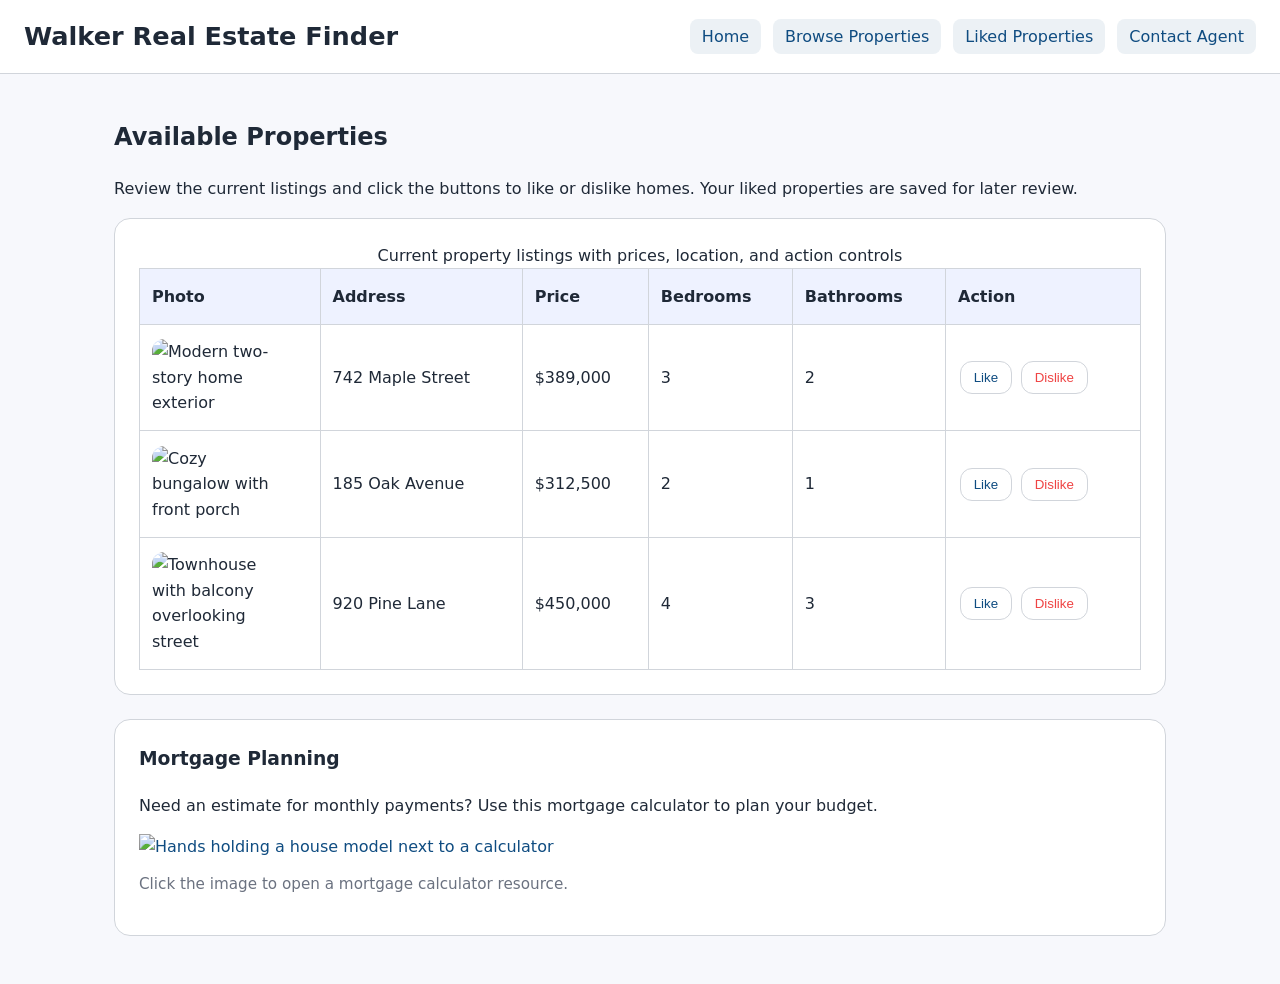
==== browse.html @ 5a7be64c "Created application" ====
<!DOCTYPE html>
<html lang="en">
<head>
  <meta charset="UTF-8">
  <meta name="viewport" content="width=device-width, initial-scale=1.0">
  <title>Browse Properties | Walker Real Estate Finder</title>
  <link rel="stylesheet" href="style.css">
</head>
<body>
  <header class="site-header">
    <div class="top-bar">
      <h1>Walker Real Estate Finder</h1>
      <nav aria-label="Primary navigation">
        <ul class="site-nav">
          <li><a href="index.html">Home</a></li>
          <li><a href="browse.html">Browse Properties</a></li>
          <li><a href="liked.html">Liked Properties</a></li>
          <li><a href="contact.html">Contact Agent</a></li>
        </ul>
      </nav>
    </div>
  </header>

  <main>
    <section>
      <h2>Available Properties</h2>
      <p>Review the current listings and click the buttons to like or dislike homes. Your liked properties are saved for later review.</p>
    </section>

    <section class="table-section">
      <div class="table-wrapper">
        <table>
          <caption>Current property listings with prices, location, and action controls</caption>
          <thead>
            <tr>
              <th scope="col">Photo</th>
              <th scope="col">Address</th>
              <th scope="col">Price</th>
              <th scope="col">Bedrooms</th>
              <th scope="col">Bathrooms</th>
              <th scope="col">Action</th>
            </tr>
          </thead>
          <tbody id="property-list">
            <tr data-id="1">
              <td><img src="https://images.unsplash.com/photo-1560185127-6f4d63c6a65e?auto=format&fit=crop&w=400&q=80" alt="Modern two-story home exterior" /></td>
              <td>742 Maple Street</td>
              <td>$389,000</td>
              <td>3</td>
              <td>2</td>
              <td>
                <button class="like-button" type="button">Like</button>
                <button class="dislike-button" type="button">Dislike</button>
              </td>
            </tr>
            <tr data-id="2">
              <td><img src="https://images.unsplash.com/photo-1494526585095-c41746248156?auto=format&fit=crop&w=400&q=80" alt="Cozy bungalow with front porch" /></td>
              <td>185 Oak Avenue</td>
              <td>$312,500</td>
              <td>2</td>
              <td>1</td>
              <td>
                <button class="like-button" type="button">Like</button>
                <button class="dislike-button" type="button">Dislike</button>
              </td>
            </tr>
            <tr data-id="3">
              <td><img src="https://images.unsplash.com/photo-1505693416388-ac5ce068fe85?auto=format&fit=crop&w=400&q=80" alt="Townhouse with balcony overlooking street" /></td>
              <td>920 Pine Lane</td>
              <td>$450,000</td>
              <td>4</td>
              <td>3</td>
              <td>
                <button class="like-button" type="button">Like</button>
                <button class="dislike-button" type="button">Dislike</button>
              </td>
            </tr>
          </tbody>
        </table>
      </div>
    </section>

    <section class="resource-card">
      <h3>Mortgage Planning</h3>
      <p>Need an estimate for monthly payments? Use this mortgage calculator to plan your budget.</p>
      <a href="https://www.example.com/mortgage-calculator" target="_blank" rel="noopener noreferrer">
        <img src="https://images.unsplash.com/photo-1433155653768-0c7bfb4d3021?auto=format&fit=crop&w=1200&q=80" alt="Hands holding a house model next to a calculator" />
      </a>
      <p class="image-caption">Click the image to open a mortgage calculator resource.</p>
    </section>
  </main>

  <script src="script.js"></script>
</body>
</html>
---- style.css ----
:root {
  --bg: #f7f8fc;
  --surface: #ffffff;
  --main: #0f4c81;
  --accent: #ff6f61;
  --text: #1f2937;
  --muted: #6b7280;
  --border: #d1d5db;
}

* {
  box-sizing: border-box;
}

body {
  margin: 0;
  font-family: Inter, system-ui, -apple-system, BlinkMacSystemFont, "Segoe UI", sans-serif;
  background: var(--bg);
  color: var(--text);
  line-height: 1.6;
}

img {
  max-width: 100%;
  display: block;
}

a {
  color: var(--main);
  text-decoration: none;
}

a:hover,
a:focus {
  text-decoration: underline;
}

.site-header {
  background: var(--surface);
  border-bottom: 1px solid var(--border);
  padding: 1rem 1.5rem;
  position: sticky;
  top: 0;
  z-index: 10;
}

.top-bar {
  display: flex;
  flex-wrap: wrap;
  align-items: center;
  justify-content: space-between;
  gap: 1rem;
}

.site-header h1 {
  font-size: clamp(1.6rem, 2vw, 2rem);
  margin: 0;
}

.site-nav {
  list-style: none;
  display: flex;
  flex-wrap: wrap;
  gap: 0.75rem;
  padding: 0;
  margin: 0;
}

.site-nav li {
  margin: 0;
}

.site-nav a {
  padding: 0.5rem 0.75rem;
  border-radius: 0.5rem;
  background: rgba(15, 76, 129, 0.08);
}

main {
  padding: 1.5rem;
  max-width: 1100px;
  margin: 0 auto;
}

.hero,
.featured-property,
.quick-links,
.table-section,
.contact-section,
.favorite-tip,
.resource-card {
  background: var(--surface);
  border: 1px solid var(--border);
  border-radius: 1rem;
  padding: 1.5rem;
  margin-bottom: 1.5rem;
}

.hero h2,
.featured-property h2,
.resource-card h3,
.favorite-tip h3,
.contact-section h2 {
  margin-top: 0;
}

.hero-actions {
  display: flex;
  flex-wrap: wrap;
  gap: 1rem;
  margin-top: 1rem;
}

.button,
.submit-button {
  display: inline-flex;
  align-items: center;
  justify-content: center;
  padding: 0.95rem 1.25rem;
  border-radius: 0.75rem;
  border: none;
  background: var(--main);
  color: #fff;
  font-weight: 600;
  cursor: pointer;
}

.button:hover,
.submit-button:hover,
.button:focus,
.submit-button:focus {
  background: #0b3a64;
}

.image-caption {
  margin-top: 0.75rem;
  color: var(--muted);
  font-size: 0.95rem;
}

.quick-links {
  display: grid;
  gap: 1rem;
}

.quick-links article {
  padding: 1rem;
  border-radius: 0.85rem;
  background: #f8fafc;
}

.table-wrapper {
  overflow-x: auto;
}

table {
  width: 100%;
  border-collapse: collapse;
}

thead {
  background: #eef2ff;
}

th,
td {
  padding: 0.9rem 0.75rem;
  border: 1px solid var(--border);
  text-align: left;
  vertical-align: middle;
}

th {
  font-weight: 700;
}

td img {
  border-radius: 0.75rem;
  width: 100%;
  max-width: 120px;
  height: auto;
  object-fit: cover;
}

.like-button,
.dislike-button {
  margin: 0.15rem 0.12rem;
  padding: 0.5rem 0.8rem;
  border: 1px solid var(--border);
  border-radius: 0.75rem;
  background: #fff;
  cursor: pointer;
}

.like-button {
  color: #0f4c81;
}

.dislike-button {
  color: #ef4444;
}

.contact-section form {
  display: grid;
  gap: 1rem;
}

label {
  display: block;
  margin-bottom: 0.35rem;
  font-weight: 600;
}

input,
textarea {
  width: 100%;
  padding: 0.85rem 1rem;
  border: 1px solid var(--border);
  border-radius: 0.75rem;
  background: #fff;
}

fieldset {
  border: 1px solid var(--border);
  border-radius: 0.85rem;
  padding: 1rem;
}

legend {
  padding: 0 0.5rem;
  font-weight: 700;
}

.radio-group {
  display: grid;
  gap: 0.5rem;
}

.radio-group p {
  margin: 0 0 0.5rem;
}

.liked-list {
  min-height: 160px;
}

.liked-property {
  border: 1px solid var(--border);
  border-radius: 1rem;
  padding: 1rem;
  background: #fbfbff;
  margin-bottom: 1rem;
}

.liked-property h3 {
  margin-top: 0;
}

.empty-message {
  margin: 0;
  color: var(--muted);
}

.site-footer {
  padding: 1rem 1.5rem;
  text-align: center;
  color: var(--muted);
  background: #fff;
  border-top: 1px solid var(--border);
}

@media (min-width: 768px) {
  .hero-actions {
    justify-content: flex-start;
  }

  .quick-links {
    grid-template-columns: repeat(3, minmax(0, 1fr));
  }

  .top-bar {
    align-items: center;
  }
}

@media (max-width: 640px) {
  .site-nav {
    flex-direction: column;
    align-items: stretch;
  }

  .hero,
  .featured-property,
  .quick-links,
  .table-section,
  .contact-section,
  .favorite-tip,
  .resource-card {
    padding: 1rem;
  }
}
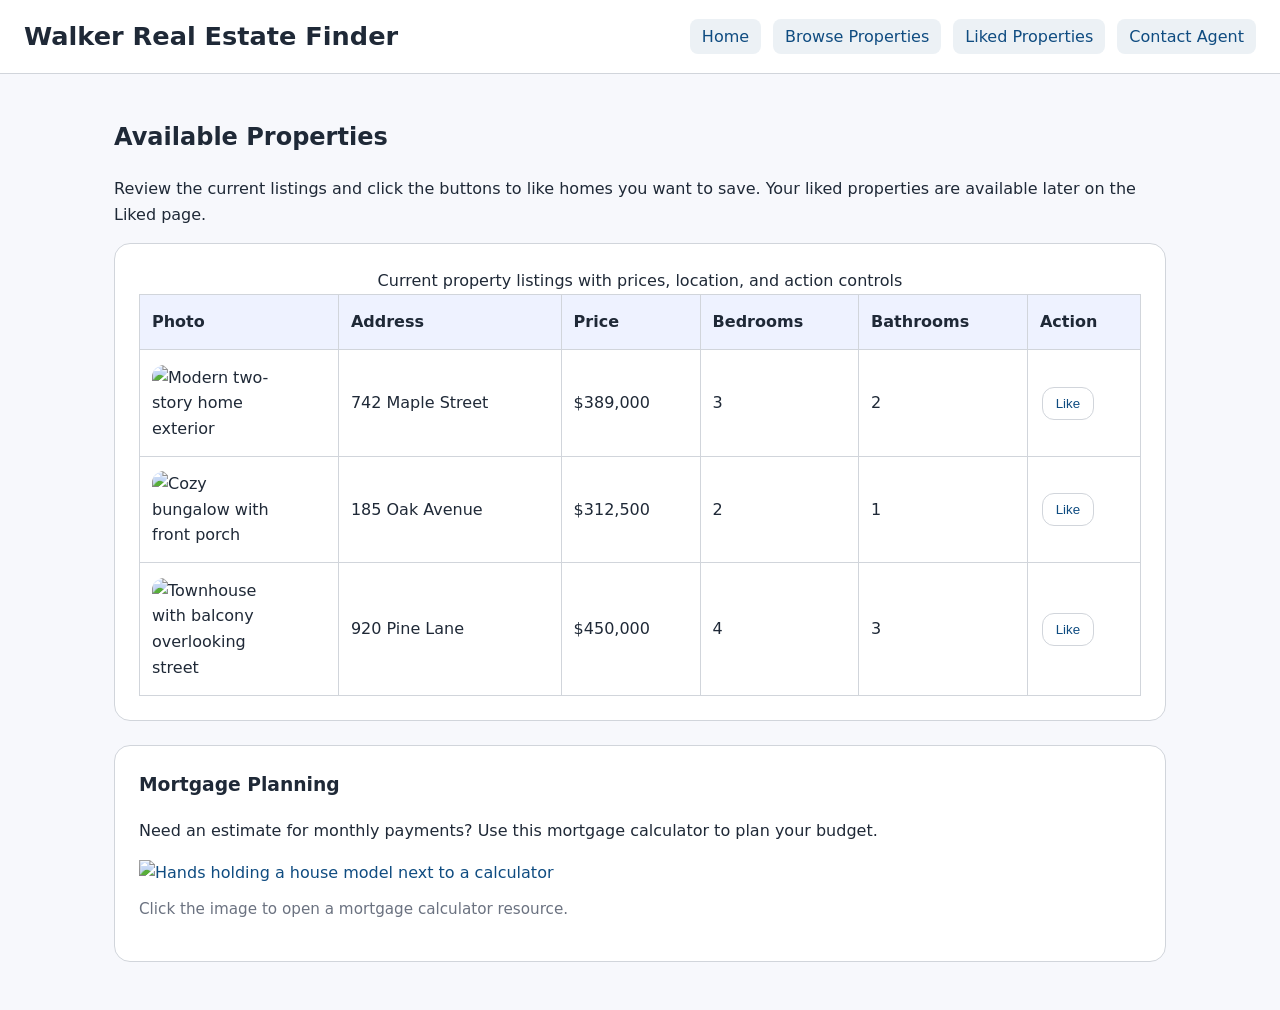
==== commit bef10a73: "Updated application" ====
--- a/browse.html
+++ b/browse.html
@@ -10,7 +10,8 @@
   <header class="site-header">
     <div class="top-bar">
       <h1>Walker Real Estate Finder</h1>
-      <nav aria-label="Primary navigation">
+      <button class="menu-toggle" type="button" aria-expanded="false" aria-controls="primary-navigation">Menu <span aria-hidden="true">☰</span></button>
+      <nav id="primary-navigation" class="primary-nav" aria-label="Primary navigation">
         <ul class="site-nav">
           <li><a href="index.html">Home</a></li>
           <li><a href="browse.html">Browse Properties</a></li>
@@ -24,7 +25,7 @@
   <main>
     <section>
       <h2>Available Properties</h2>
-      <p>Review the current listings and click the buttons to like or dislike homes. Your liked properties are saved for later review.</p>
+      <p>Review the current listings and click the buttons to like homes you want to save. Your liked properties are available later on the Liked page.</p>
     </section>
 
     <section class="table-section">
@@ -43,36 +44,33 @@
           </thead>
           <tbody id="property-list">
             <tr data-id="1">
-              <td><img src="https://images.unsplash.com/photo-1560185127-6f4d63c6a65e?auto=format&fit=crop&w=400&q=80" alt="Modern two-story home exterior" /></td>
-              <td>742 Maple Street</td>
-              <td>$389,000</td>
-              <td>3</td>
-              <td>2</td>
-              <td>
+              <td data-label="Photo"><img src="https://images.unsplash.com/photo-1560185127-6f4d63c6a65e?auto=format&fit=crop&w=400&q=80" alt="Modern two-story home exterior" /></td>
+              <td data-label="Address">742 Maple Street</td>
+              <td data-label="Price">$389,000</td>
+              <td data-label="Bedrooms">3</td>
+              <td data-label="Bathrooms">2</td>
+              <td data-label="Action">
                 <button class="like-button" type="button">Like</button>
-                <button class="dislike-button" type="button">Dislike</button>
               </td>
             </tr>
             <tr data-id="2">
-              <td><img src="https://images.unsplash.com/photo-1494526585095-c41746248156?auto=format&fit=crop&w=400&q=80" alt="Cozy bungalow with front porch" /></td>
-              <td>185 Oak Avenue</td>
-              <td>$312,500</td>
-              <td>2</td>
-              <td>1</td>
-              <td>
+              <td data-label="Photo"><img src="https://images.unsplash.com/photo-1494526585095-c41746248156?auto=format&fit=crop&w=400&q=80" alt="Cozy bungalow with front porch" /></td>
+              <td data-label="Address">185 Oak Avenue</td>
+              <td data-label="Price">$312,500</td>
+              <td data-label="Bedrooms">2</td>
+              <td data-label="Bathrooms">1</td>
+              <td data-label="Action">
                 <button class="like-button" type="button">Like</button>
-                <button class="dislike-button" type="button">Dislike</button>
               </td>
             </tr>
             <tr data-id="3">
-              <td><img src="https://images.unsplash.com/photo-1505693416388-ac5ce068fe85?auto=format&fit=crop&w=400&q=80" alt="Townhouse with balcony overlooking street" /></td>
-              <td>920 Pine Lane</td>
-              <td>$450,000</td>
-              <td>4</td>
-              <td>3</td>
-              <td>
+              <td data-label="Photo"><img src="https://images.unsplash.com/photo-1505693416388-ac5ce068fe85?auto=format&fit=crop&w=400&q=80" alt="Townhouse with balcony overlooking street" /></td>
+              <td data-label="Address">920 Pine Lane</td>
+              <td data-label="Price">$450,000</td>
+              <td data-label="Bedrooms">4</td>
+              <td data-label="Bathrooms">3</td>
+              <td data-label="Action">
                 <button class="like-button" type="button">Like</button>
-                <button class="dislike-button" type="button">Dislike</button>
               </td>
             </tr>
           </tbody>
--- a/style.css
+++ b/style.css
@@ -76,6 +76,25 @@
   background: rgba(15, 76, 129, 0.08);
 }
 
+.menu-toggle {
+  display: none;
+  padding: 0.75rem 1rem;
+  border: 1px solid var(--border);
+  border-radius: 0.75rem;
+  background: #fff;
+  color: var(--text);
+  font-weight: 700;
+  cursor: pointer;
+}
+
+.primary-nav {
+  display: block;
+}
+
+.site-nav.open {
+  display: flex;
+}
+
 main {
   padding: 1.5rem;
   max-width: 1100px;
@@ -151,6 +170,7 @@
 
 .table-wrapper {
   overflow-x: auto;
+  -webkit-overflow-scrolling: touch;
 }
 
 table {
@@ -183,7 +203,7 @@
 }
 
 .like-button,
-.dislike-button {
+.remove-button {
   margin: 0.15rem 0.12rem;
   padding: 0.5rem 0.8rem;
   border: 1px solid var(--border);
@@ -196,7 +216,7 @@
   color: #0f4c81;
 }
 
-.dislike-button {
+.remove-button {
   color: #ef4444;
 }
 
@@ -283,10 +303,49 @@
   }
 }
 
-@media (max-width: 640px) {
+@media (max-width: 767px) {
+  .menu-toggle {
+    display: inline-flex;
+  }
+
+  .primary-nav {
+    display: none;
+    width: 100%;
+  }
+
+  .primary-nav.open {
+    display: block;
+  }
+
   .site-nav {
     flex-direction: column;
+    gap: 0.5rem;
     align-items: stretch;
+    width: 100%;
+    margin: 0;
+  }
+
+  .site-nav a {
+    display: block;
+    width: 100%;
+  }
+
+  .top-bar {
+    flex-wrap: wrap;
+  }
+
+  .table-wrapper {
+    overflow-x: auto;
+  }
+
+  table {
+    width: 100%;
+    min-width: 0;
+  }
+
+  th,
+  td {
+    display: table-cell;
   }
 
   .hero,
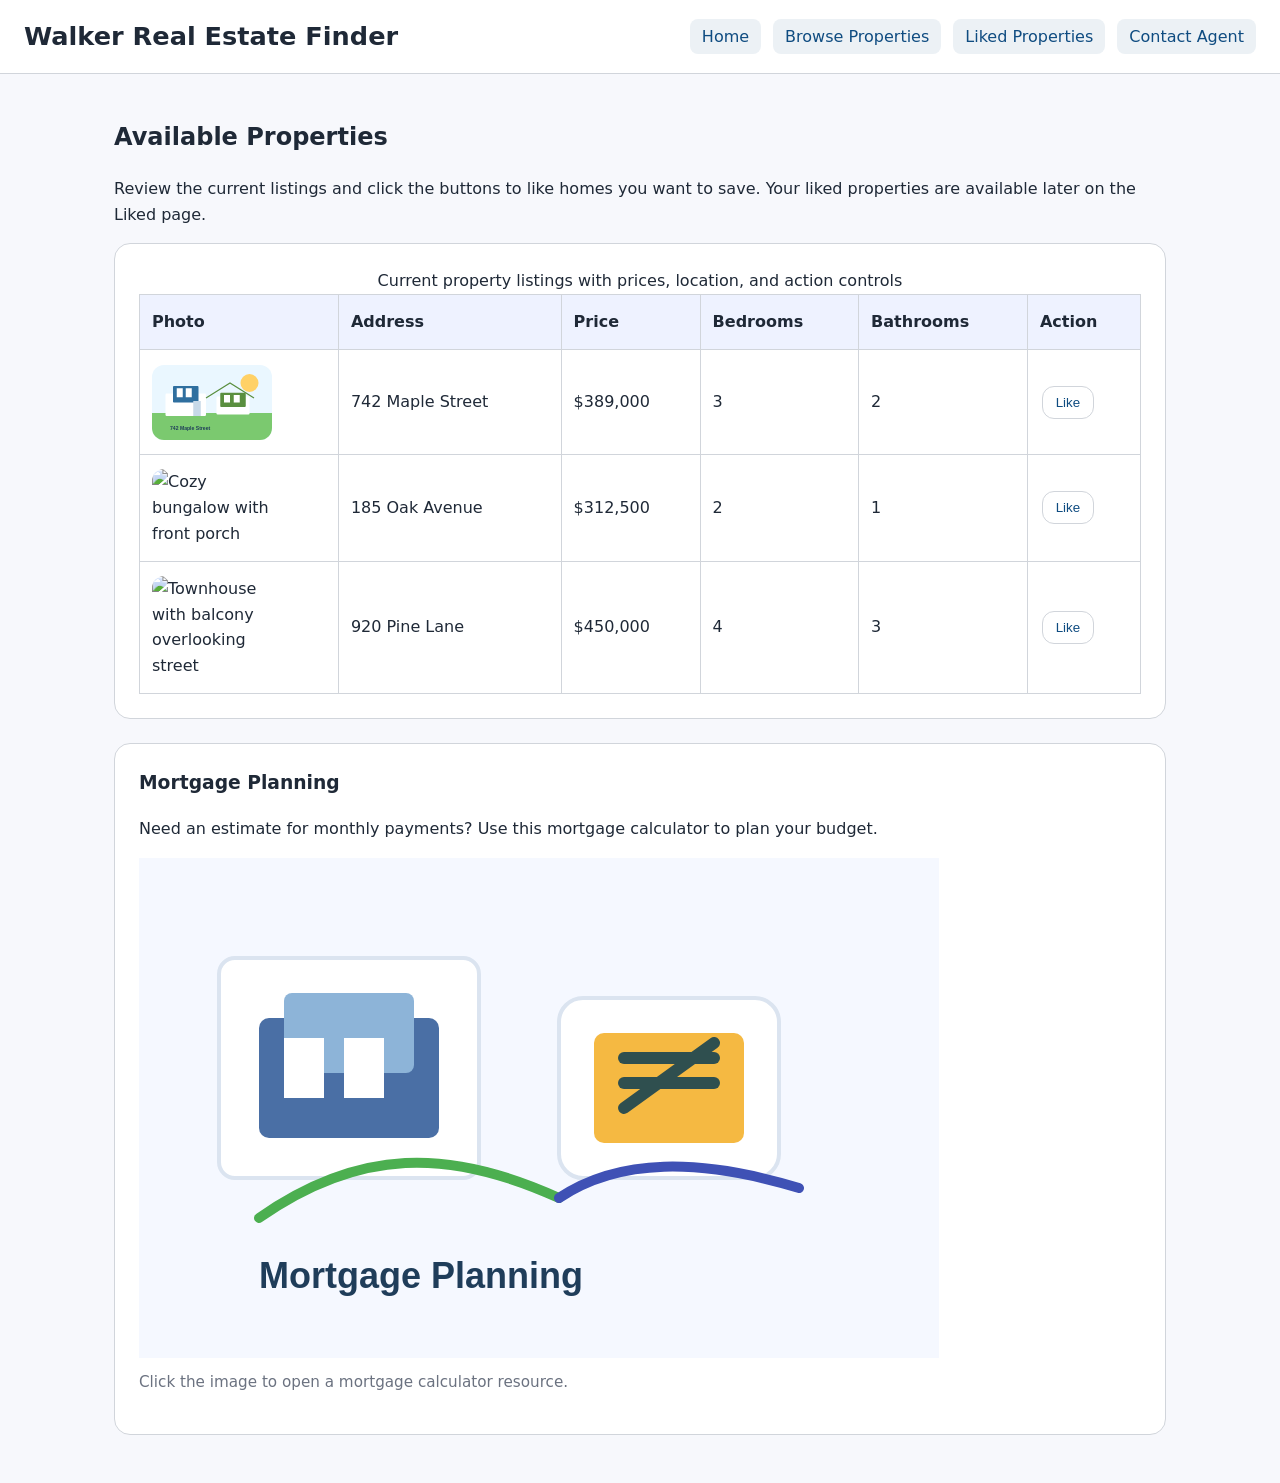
==== commit 0ad9558d: "Checkpoint" ====
--- a/browse.html
+++ b/browse.html
@@ -44,7 +44,7 @@
           </thead>
           <tbody id="property-list">
             <tr data-id="1">
-              <td data-label="Photo"><img src="https://images.unsplash.com/photo-1560185127-6f4d63c6a65e?auto=format&fit=crop&w=400&q=80" alt="Modern two-story home exterior" /></td>
+              <td data-label="Photo"><img src="assets/742-maple-street.svg" alt="Modern two-story home exterior" /></td>
               <td data-label="Address">742 Maple Street</td>
               <td data-label="Price">$389,000</td>
               <td data-label="Bedrooms">3</td>
@@ -82,7 +82,7 @@
       <h3>Mortgage Planning</h3>
       <p>Need an estimate for monthly payments? Use this mortgage calculator to plan your budget.</p>
       <a href="https://www.example.com/mortgage-calculator" target="_blank" rel="noopener noreferrer">
-        <img src="https://images.unsplash.com/photo-1433155653768-0c7bfb4d3021?auto=format&fit=crop&w=1200&q=80" alt="Hands holding a house model next to a calculator" />
+        <img src="assets/mortgage-planning.svg" alt="Hands holding a house model next to a calculator" />
       </a>
       <p class="image-caption">Click the image to open a mortgage calculator resource.</p>
     </section>
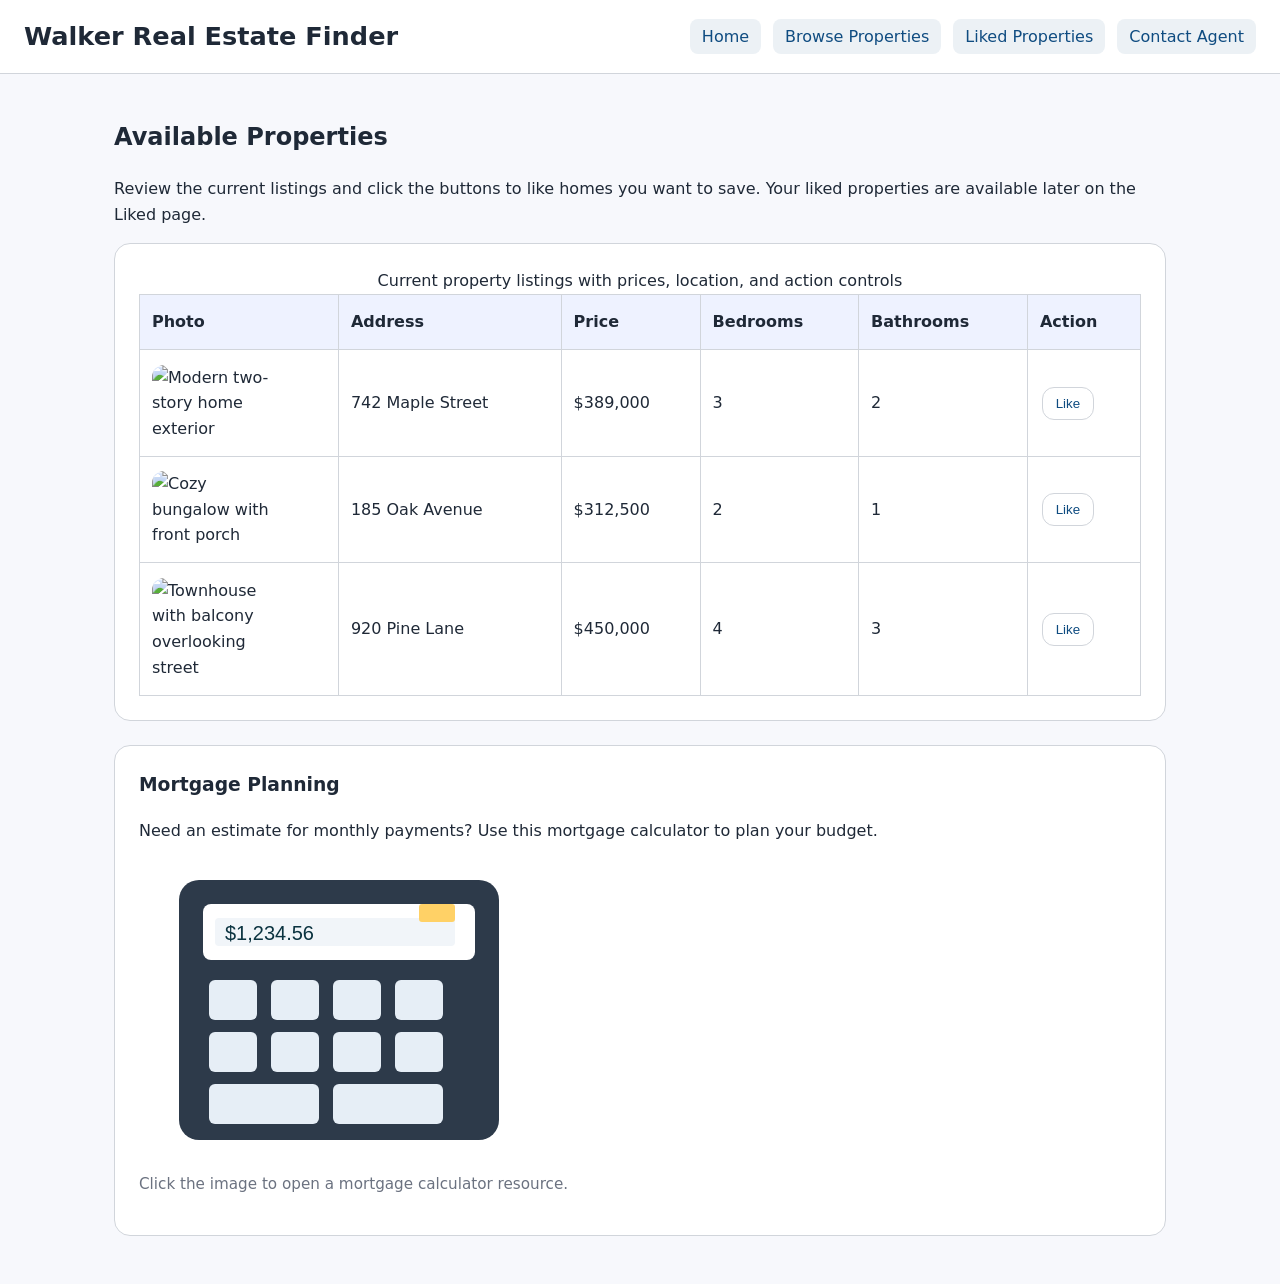
==== commit bb7c3d70: "Finishing touches" ====
--- a/browse.html
+++ b/browse.html
@@ -44,7 +44,7 @@
           </thead>
           <tbody id="property-list">
             <tr data-id="1">
-              <td data-label="Photo"><img src="assets/742-maple-street.svg" alt="Modern two-story home exterior" /></td>
+              <td data-label="Photo"><img src="https://images.unsplash.com/photo-1523217582562-09d0def993a6?auto=format&fit=crop&w=400&q=80" alt="Modern two-story home exterior" /></td>
               <td data-label="Address">742 Maple Street</td>
               <td data-label="Price">$389,000</td>
               <td data-label="Bedrooms">3</td>
@@ -81,8 +81,8 @@
     <section class="resource-card">
       <h3>Mortgage Planning</h3>
       <p>Need an estimate for monthly payments? Use this mortgage calculator to plan your budget.</p>
-      <a href="https://www.example.com/mortgage-calculator" target="_blank" rel="noopener noreferrer">
-        <img src="assets/mortgage-planning.svg" alt="Hands holding a house model next to a calculator" />
+      <a href="https://www.calculator.net/mortgage-calculator.html" target="_blank" rel="noopener noreferrer">
+        <img src="assets/calculator.svg" alt="Calculator illustration" />
       </a>
       <p class="image-caption">Click the image to open a mortgage calculator resource.</p>
     </section>
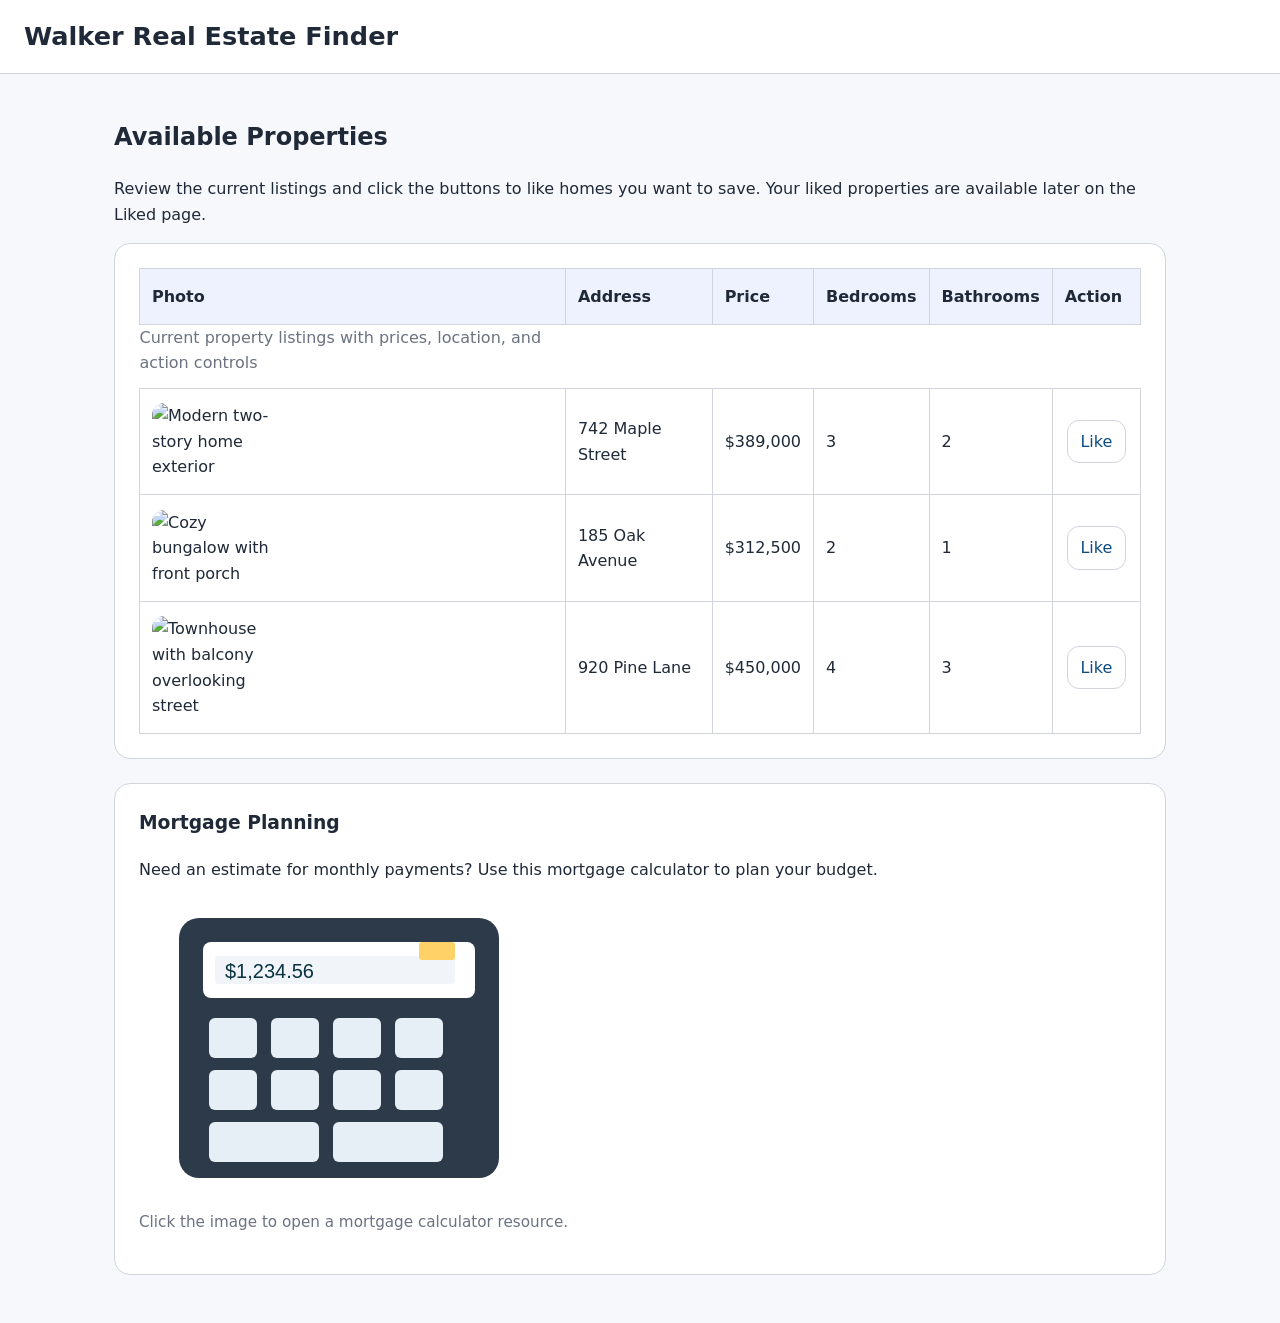
==== commit 9e30cc9f: "Removed Java" ====
--- a/browse.html
+++ b/browse.html
@@ -10,15 +10,17 @@
   <header class="site-header">
     <div class="top-bar">
       <h1>Walker Real Estate Finder</h1>
-      <button class="menu-toggle" type="button" aria-expanded="false" aria-controls="primary-navigation">Menu <span aria-hidden="true">☰</span></button>
-      <nav id="primary-navigation" class="primary-nav" aria-label="Primary navigation">
-        <ul class="site-nav">
-          <li><a href="index.html">Home</a></li>
-          <li><a href="browse.html">Browse Properties</a></li>
-          <li><a href="liked.html">Liked Properties</a></li>
-          <li><a href="contact.html">Contact Agent</a></li>
-        </ul>
-      </nav>
+      <details class="mobile-nav">
+        <summary class="menu-toggle" aria-controls="primary-navigation">Menu <span aria-hidden="true">☰</span></summary>
+        <nav id="primary-navigation" class="primary-nav" aria-label="Primary navigation">
+          <ul class="site-nav">
+            <li><a href="index.html">Home</a></li>
+            <li><a href="browse.html">Browse Properties</a></li>
+            <li><a href="liked.html">Liked Properties</a></li>
+            <li><a href="contact.html">Contact Agent</a></li>
+          </ul>
+        </nav>
+      </details>
     </div>
   </header>
 
@@ -50,7 +52,7 @@
               <td data-label="Bedrooms">3</td>
               <td data-label="Bathrooms">2</td>
               <td data-label="Action">
-                <button class="like-button" type="button">Like</button>
+                <a class="like-button" href="liked.html">Like</a>
               </td>
             </tr>
             <tr data-id="2">
@@ -60,7 +62,7 @@
               <td data-label="Bedrooms">2</td>
               <td data-label="Bathrooms">1</td>
               <td data-label="Action">
-                <button class="like-button" type="button">Like</button>
+                <a class="like-button" href="liked.html">Like</a>
               </td>
             </tr>
             <tr data-id="3">
@@ -70,7 +72,7 @@
               <td data-label="Bedrooms">4</td>
               <td data-label="Bathrooms">3</td>
               <td data-label="Action">
-                <button class="like-button" type="button">Like</button>
+                <a class="like-button" href="liked.html">Like</a>
               </td>
             </tr>
           </tbody>
@@ -88,6 +90,5 @@
     </section>
   </main>
 
-  <script src="script.js"></script>
 </body>
 </html>
--- a/style.css
+++ b/style.css
@@ -85,6 +85,19 @@
   color: var(--text);
   font-weight: 700;
   cursor: pointer;
+  list-style: none;
+}
+
+.menu-toggle::-webkit-details-marker {
+  display: none;
+}
+
+.mobile-nav {
+  display: contents;
+}
+
+.mobile-nav > .primary-nav {
+  display: block;
 }
 
 .primary-nav {
@@ -178,6 +191,15 @@
   border-collapse: collapse;
 }
 
+caption {
+  display: block;
+  margin-bottom: 0.75rem;
+  color: var(--muted);
+  text-align: left;
+  font-size: 1rem;
+  line-height: 1.6;
+}
+
 thead {
   background: #eef2ff;
 }
@@ -204,6 +226,9 @@
 
 .like-button,
 .remove-button {
+  display: inline-flex;
+  align-items: center;
+  justify-content: center;
   margin: 0.15rem 0.12rem;
   padding: 0.5rem 0.8rem;
   border: 1px solid var(--border);
@@ -258,6 +283,15 @@
 
 .radio-group p {
   margin: 0 0 0.5rem;
+}
+
+.move-in-date-container {
+  display: none;
+  margin-top: 0.75rem;
+}
+
+.radio-group:has(input[value="other"]:checked) .move-in-date-container {
+  display: block;
 }
 
 .liked-list {
@@ -308,12 +342,17 @@
     display: inline-flex;
   }
 
-  .primary-nav {
+  .mobile-nav {
+    display: block;
+    width: 100%;
+  }
+
+  .mobile-nav > .primary-nav {
     display: none;
     width: 100%;
   }
 
-  .primary-nav.open {
+  .mobile-nav[open] > .primary-nav {
     display: block;
   }
 
@@ -335,17 +374,59 @@
   }
 
   .table-wrapper {
-    overflow-x: auto;
+    overflow-x: visible;
   }
 
   table {
+    display: block;
     width: 100%;
     min-width: 0;
-  }
-
+    border-collapse: separate;
+    border-spacing: 0 0.75rem;
+  }
+
+  thead {
+    display: none;
+  }
+
+  tbody,
+  tr,
   th,
   td {
-    display: table-cell;
+    display: block;
+  }
+
+  tr {
+    margin-bottom: 0.75rem;
+    border: 1px solid var(--border);
+    border-radius: 1rem;
+    background: #fff;
+    overflow: hidden;
+  }
+
+  td {
+    display: flex;
+    align-items: center;
+    gap: 0.75rem;
+    padding: 0.75rem 1rem;
+    border: 0;
+    border-bottom: 1px solid var(--border);
+    text-align: left;
+  }
+
+  td:last-child {
+    border-bottom: 0;
+  }
+
+  td::before {
+    content: attr(data-label);
+    flex: 0 0 6rem;
+    font-weight: 700;
+    color: var(--muted);
+  }
+
+  td img {
+    max-width: 100px;
   }
 
   .hero,
